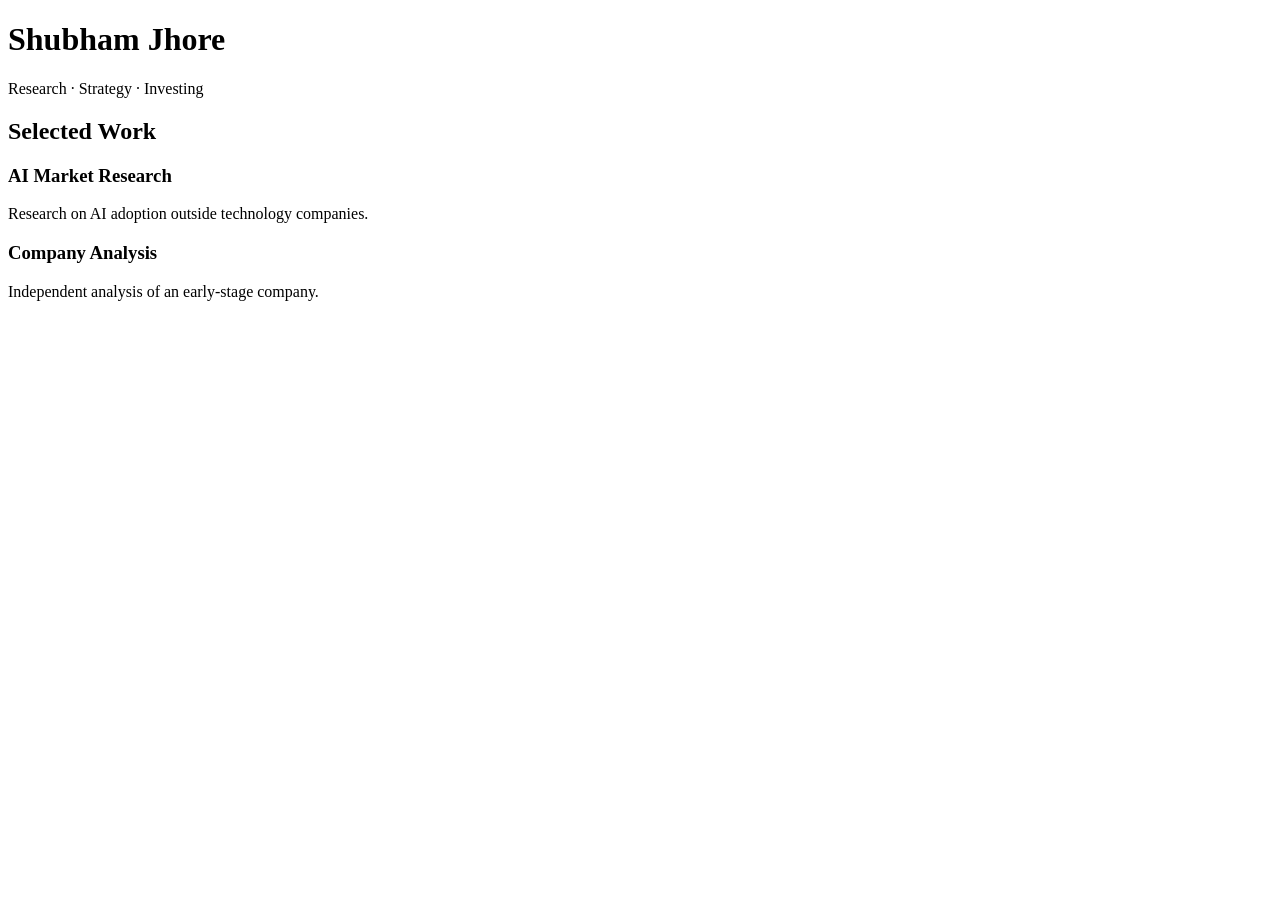
==== index.html @ 8d6730b2 "Create index.html" ====
<!DOCTYPE html>
<html>
<head>
    <title>Shubham Jhore</title>
    <link rel="stylesheet" href="style.css">
</head>

<body>

    <h1>Shubham Jhore</h1>

    <p>Research · Strategy · Investing</p>

    <h2>Selected Work</h2>

    <h3>AI Market Research</h3>
    <p>Research on AI adoption outside technology companies.</p>

    <h3>Company Analysis</h3>
    <p>Independent analysis of an early-stage company.</p>

</body>
</html>
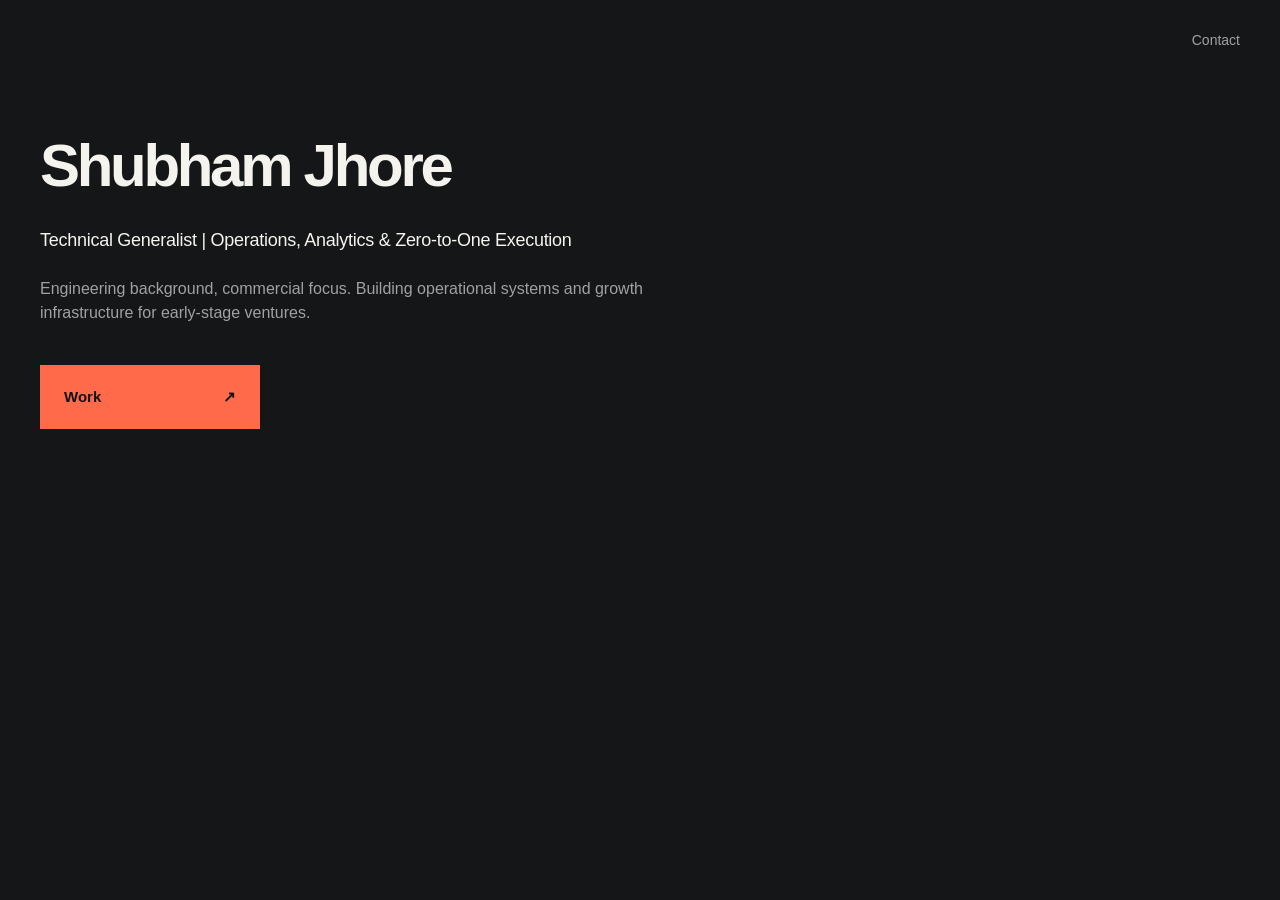
==== commit e17ff548: "Add files via upload" ====
--- a/index.html
+++ b/index.html
@@ -1,23 +1,26 @@
-<!DOCTYPE html>
-<html>
+<!doctype html>
+<html lang="en">
 <head>
-    <title>Shubham Jhore</title>
-    <link rel="stylesheet" href="style.css">
+  <meta charset="utf-8">
+  <meta name="viewport" content="width=device-width, initial-scale=1">
+  <meta name="description" content="Shubham Jhore — Technical Generalist">
+  <title>Shubham Jhore</title>
+  <link rel="stylesheet" href="assets/css/style.css">
 </head>
+<body>
+  <div class="site">
+    <nav class="nav" aria-label="Primary navigation">
+      <a href="contact/index.html">Contact</a>
+    </nav>
 
-<body>
-
-    <h1>Shubham Jhore</h1>
-
-    <p>Research · Strategy · Investing</p>
-
-    <h2>Selected Work</h2>
-
-    <h3>AI Market Research</h3>
-    <p>Research on AI adoption outside technology companies.</p>
-
-    <h3>Company Analysis</h3>
-    <p>Independent analysis of an early-stage company.</p>
-
+    <main class="home">
+      <h1>Shubham Jhore</h1>
+      <div class="home-copy">
+        <p class="role">Technical Generalist | Operations, Analytics &amp; Zero-to-One Execution</p>
+        <p>Engineering background, commercial focus. Building operational systems and growth infrastructure for early-stage ventures.</p>
+      </div>
+      <a class="home-work" href="work/index.html">Work <span>↗</span></a>
+    </main>
+  </div>
 </body>
 </html>
--- a/assets/css/style.css
+++ b/assets/css/style.css
@@ -0,0 +1,304 @@
+:root {
+  --bg: #151617;
+  --text: #F5F3EE;
+  --muted: #9FA1A3;
+  --line: #353739;
+  --accent: #FF6B4A;
+
+  --max: 1240px;
+  --gutter: 40px;
+  --nav-h: 80px;
+
+  --page-top: 56px;
+  --page-bottom: 96px;
+
+  --h1: clamp(48px, 5vw, 60px);
+  --h1-leading: 1;
+  --body: 16px;
+  --small: 13px;
+
+  --s1: 8px;
+  --s2: 16px;
+  --s3: 24px;
+  --s4: 32px;
+  --s5: 40px;
+  --s6: 48px;
+  --s7: 64px;
+}
+
+* { box-sizing: border-box; }
+
+html { scroll-behavior: smooth; }
+
+body {
+  margin: 0;
+  background: var(--bg);
+  color: var(--text);
+  font-family: -apple-system, BlinkMacSystemFont, "Segoe UI", Helvetica, Arial, sans-serif;
+  font-size: var(--body);
+  line-height: 1.5;
+  -webkit-font-smoothing: antialiased;
+  text-rendering: optimizeLegibility;
+}
+
+a {
+  color: inherit;
+  text-decoration: none;
+}
+
+a:hover { color: var(--accent); }
+
+.site {
+  width: min(calc(100% - (var(--gutter) * 2)), var(--max));
+  margin: 0 auto;
+}
+
+/* Shared navigation */
+.nav {
+  min-height: var(--nav-h);
+  display: flex;
+  justify-content: flex-end;
+  align-items: center;
+  gap: var(--s4);
+  font-size: 14px;
+  line-height: 1;
+}
+
+.nav a { color: var(--muted); }
+
+.nav a:hover,
+.nav a[aria-current="page"] { color: var(--text); }
+
+/* Shared page title */
+h1 {
+  margin: 0;
+  font-size: var(--h1);
+  line-height: var(--h1-leading);
+  letter-spacing: -.055em;
+  font-weight: 600;
+}
+
+/* Home: profile with one clear work action */
+.home {
+  padding: var(--page-top) 0 var(--page-bottom);
+  max-width: 920px;
+}
+
+.home-copy {
+  margin-top: var(--s4);
+}
+
+.role {
+  margin: 0 0 var(--s3);
+  max-width: 700px;
+  font-size: 18px;
+  line-height: 1.4;
+  letter-spacing: -.015em;
+}
+
+.home-copy p:last-child {
+  max-width: 650px;
+  margin: 0;
+  color: var(--muted);
+}
+
+.home-work {
+  width: 220px;
+  min-height: 64px;
+  display: flex;
+  align-items: center;
+  justify-content: space-between;
+  padding: 0 var(--s3);
+  margin-top: var(--s5);
+  background: var(--accent);
+  color: #111;
+  font-size: 15px;
+  font-weight: 600;
+}
+
+.home-work:hover {
+  color: #111;
+}
+
+/* Work and contact */
+.work,
+.contact {
+  padding: var(--page-top) 0 var(--page-bottom);
+}
+
+.work h1,
+.contact h1 {
+  margin-bottom: var(--s6);
+}
+
+.projects,
+.contact-list {
+  border-top: 1px solid var(--text);
+}
+
+.project {
+  min-height: 144px;
+  display: grid;
+  grid-template-columns: 64px minmax(0, 1fr) 32px;
+  gap: var(--s4);
+  align-items: center;
+  border-bottom: 1px solid var(--line);
+}
+
+.project .number,
+.contact-list > a > span:first-child {
+  color: var(--muted);
+  font-size: var(--small);
+  line-height: 1.2;
+}
+
+.project-copy {
+  display: flex;
+  flex-direction: column;
+  gap: var(--s1);
+}
+
+.project-copy strong {
+  font-size: 22px;
+  line-height: 1.25;
+  letter-spacing: -.025em;
+  font-weight: 500;
+}
+
+.project-copy span { color: var(--muted); }
+
+.arrow {
+  color: var(--muted);
+  font-size: 18px;
+}
+
+.project:hover .arrow { color: var(--accent); }
+
+/* Project detail */
+.project-page {
+  padding: var(--page-top) 0 var(--page-bottom);
+}
+
+.project-top {
+  display: grid;
+  grid-template-columns: 64px minmax(0, 1fr);
+  gap: var(--s4);
+  align-items: baseline;
+  padding-bottom: var(--s4);
+  border-bottom: 1px solid var(--text);
+}
+
+.project-top > span {
+  color: var(--muted);
+  font-size: var(--small);
+  line-height: 1.2;
+}
+
+.project-intro {
+  max-width: 650px;
+  margin: var(--s4) 0 0 96px;
+  color: var(--muted);
+  font-size: 17px;
+  line-height: 1.5;
+}
+
+.project-content {
+  display: grid;
+  grid-template-columns: 160px minmax(0, 1fr);
+  gap: var(--s6);
+  margin-top: var(--s7);
+  padding-top: var(--s4);
+  border-top: 1px solid var(--line);
+}
+
+.project-content div {
+  color: var(--muted);
+  font-size: var(--small);
+  line-height: 1.2;
+  text-transform: uppercase;
+  letter-spacing: .06em;
+}
+
+.project-content p {
+  max-width: 640px;
+  margin: 0;
+  color: var(--muted);
+}
+
+/* Contact */
+.contact-list > a {
+  min-height: 84px;
+  display: grid;
+  grid-template-columns: 120px minmax(0, 1fr) 32px;
+  gap: var(--s4);
+  align-items: center;
+  border-bottom: 1px solid var(--line);
+}
+
+.contact-list strong {
+  font-size: 16px;
+  line-height: 1.35;
+  font-weight: 400;
+}
+
+.contact-list > a:hover > span:last-child { color: var(--accent); }
+
+@media (max-width: 720px) {
+  :root {
+    --gutter: 20px;
+    --nav-h: 68px;
+    --page-top: 48px;
+    --page-bottom: 72px;
+    --h1: clamp(42px, 12vw, 52px);
+  }
+
+  .nav { gap: var(--s3); }
+
+  .home-copy { margin-top: var(--s3); }
+
+  .role {
+    font-size: 17px;
+    line-height: 1.4;
+  }
+
+  .home-work { margin-top: var(--s4); }
+
+  .work h1,
+  .contact h1 { margin-bottom: var(--s5); }
+
+  .project {
+    min-height: 120px;
+    grid-template-columns: 40px minmax(0, 1fr) 24px;
+    gap: var(--s2);
+  }
+
+  .project-copy strong { font-size: 20px; }
+  .project-copy span { font-size: 14px; }
+
+  .project-top {
+    grid-template-columns: 40px minmax(0, 1fr);
+    gap: var(--s2);
+  }
+
+  .project-intro {
+    margin-left: 56px;
+    font-size: 16px;
+  }
+
+  .project-content {
+    grid-template-columns: 1fr;
+    gap: var(--s2);
+    margin-top: var(--s6);
+  }
+
+  .contact-list > a {
+    grid-template-columns: 76px minmax(0, 1fr) 24px;
+    gap: var(--s2);
+    min-height: 76px;
+  }
+
+  .contact-list strong {
+    font-size: 15px;
+    overflow-wrap: anywhere;
+  }
+}
